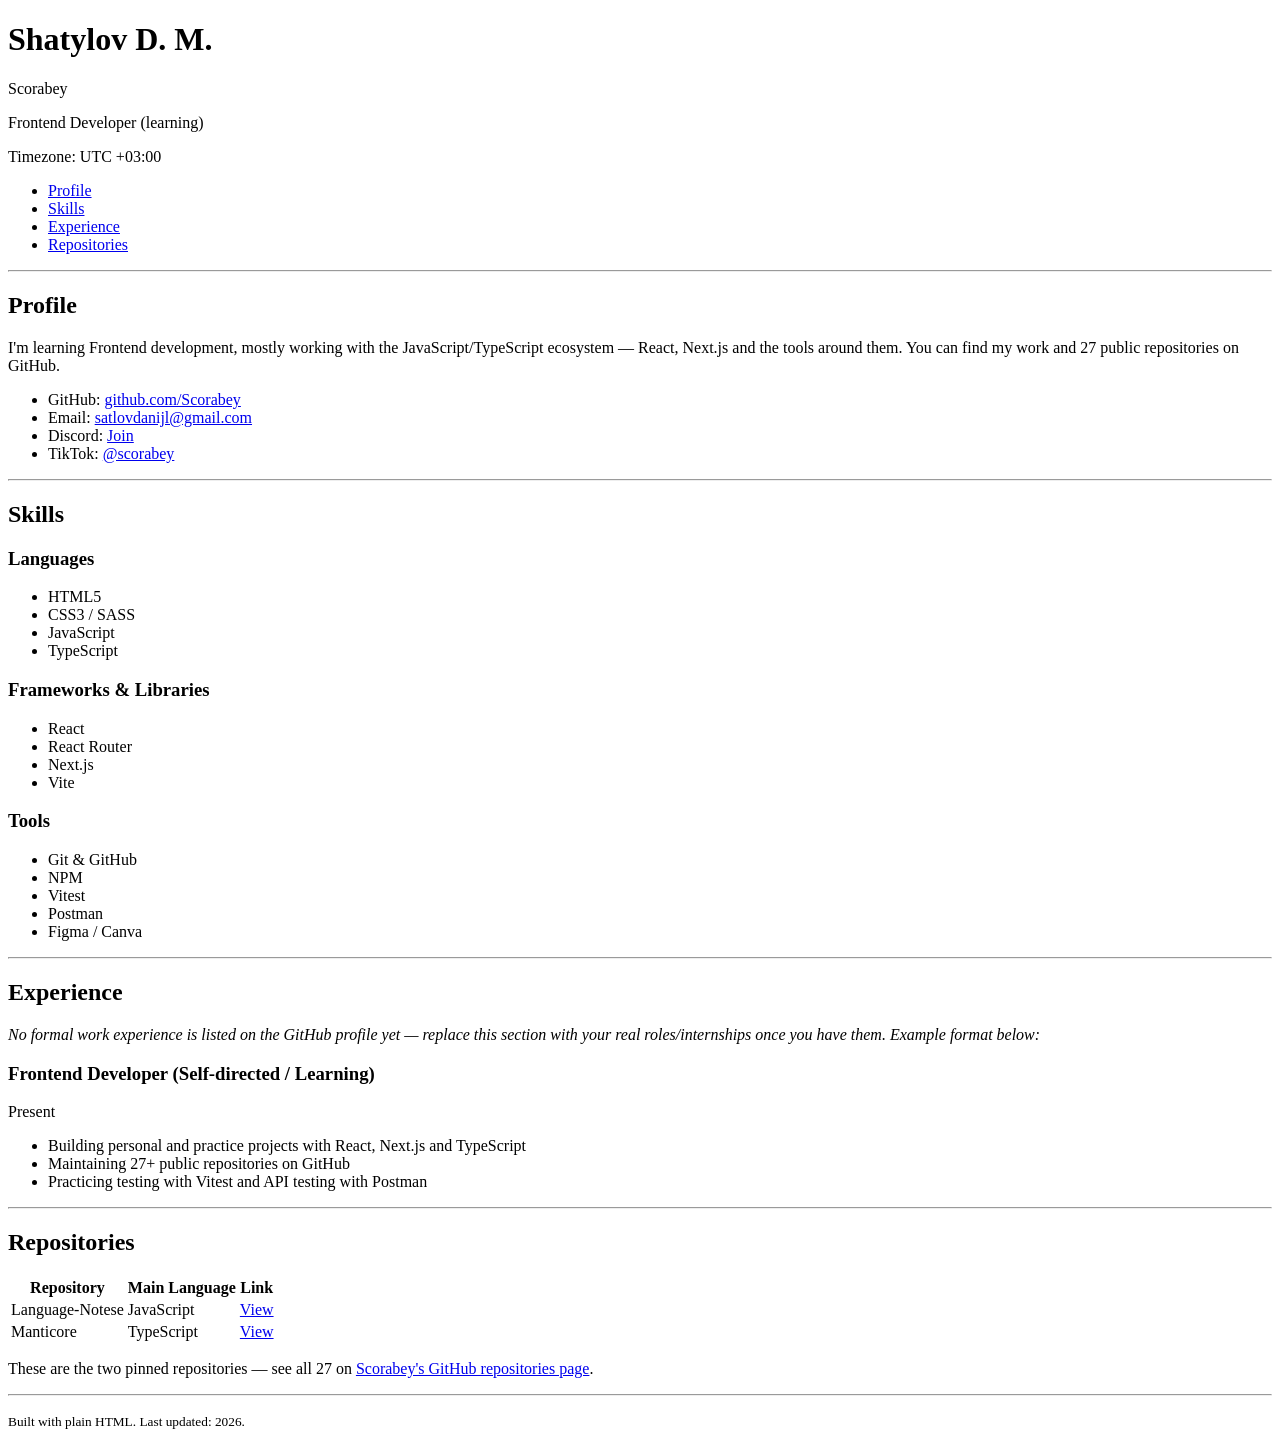
==== index.html @ ebbe79e1 "Third Update" ====
<!doctype html>
<html lang="en">
  <head>
    <meta charset="UTF-8" />
    <title>Shatylov D. M. — Resume</title>
  </head>
  <body>
    <h1>Shatylov D. M.</h1>
    <p>Scorabey</p>
    <p>Frontend Developer (learning)</p>
    <p>Timezone: UTC +03:00</p>

    <nav>
      <ul>
        <li><a href="#profile">Profile</a></li>
        <li><a href="#skills">Skills</a></li>
        <li><a href="#experience">Experience</a></li>
        <li><a href="#repositories">Repositories</a></li>
      </ul>
    </nav>

    <hr />

    <h2 id="profile">Profile</h2>
    <p>
      I'm learning Frontend development, mostly working with the
      JavaScript/TypeScript ecosystem — React, Next.js and the tools around
      them. You can find my work and 27 public repositories on GitHub.
    </p>

    <ul>
      <li>
        GitHub: <a href="https://github.com/Scorabey">github.com/Scorabey</a>
      </li>
      <li>
        Email:
        <a href="mailto:satlovdanijl@gmail.com">satlovdanijl@gmail.com</a>
      </li>
      <li>Discord: <a href="https://discord.gg/618446846536187925">Join</a></li>
      <li>TikTok: <a href="https://www.tiktok.com/@scorabey">@scorabey</a></li>
    </ul>

    <hr />

    <h2 id="skills">Skills</h2>

    <h3>Languages</h3>
    <ul>
      <li>HTML5</li>
      <li>CSS3 / SASS</li>
      <li>JavaScript</li>
      <li>TypeScript</li>
    </ul>

    <h3>Frameworks &amp; Libraries</h3>
    <ul>
      <li>React</li>
      <li>React Router</li>
      <li>Next.js</li>
      <li>Vite</li>
    </ul>

    <h3>Tools</h3>
    <ul>
      <li>Git &amp; GitHub</li>
      <li>NPM</li>
      <li>Vitest</li>
      <li>Postman</li>
      <li>Figma / Canva</li>
    </ul>

    <hr />

    <h2 id="experience">Experience</h2>

    <p>
      <i
        >No formal work experience is listed on the GitHub profile yet — replace
        this section with your real roles/internships once you have them.
        Example format below:</i
      >
    </p>

    <h3>Frontend Developer (Self-directed / Learning)</h3>
    <p>Present</p>
    <ul>
      <li>
        Building personal and practice projects with React, Next.js and
        TypeScript
      </li>
      <li>Maintaining 27+ public repositories on GitHub</li>
      <li>Practicing testing with Vitest and API testing with Postman</li>
    </ul>

    <hr />

    <h2 id="repositories">Repositories</h2>

    <table>
      <tr>
        <th>Repository</th>
        <th>Main Language</th>
        <th>Link</th>
      </tr>
      <tr>
        <td>Language-Notese</td>
        <td>JavaScript</td>
        <td><a href="https://github.com/Scorabey/Language-Notese">View</a></td>
      </tr>
      <tr>
        <td>Manticore</td>
        <td>TypeScript</td>
        <td><a href="https://github.com/Scorabey/Manticore">View</a></td>
      </tr>
    </table>

    <p>
      These are the two pinned repositories — see all 27 on
      <a href="https://github.com/Scorabey?tab=repositories"
        >Scorabey's GitHub repositories page</a
      >.
    </p>

    <hr />

    <p><small>Built with plain HTML. Last updated: 2026.</small></p>
  </body>
</html>
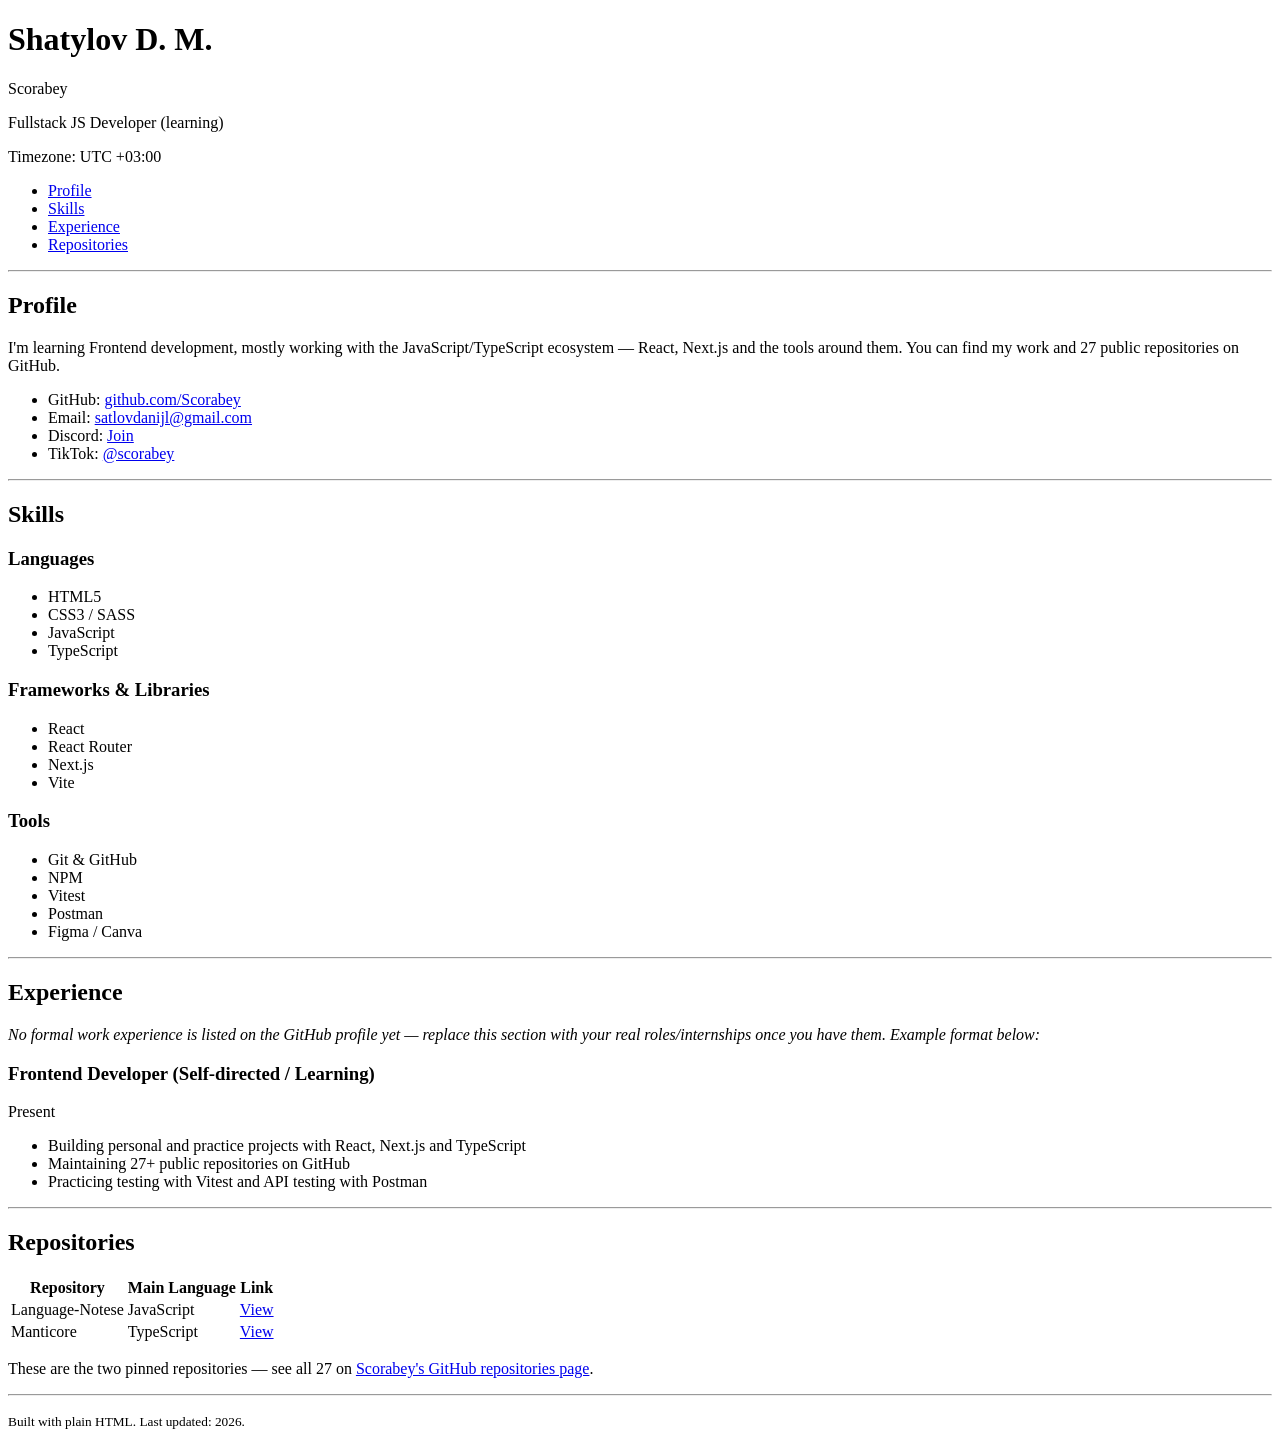
==== commit 01d21b14: "Update role from Frontend to Fullstack JS Developer" ====
--- a/index.html
+++ b/index.html
@@ -7,7 +7,7 @@
   <body>
     <h1>Shatylov D. M.</h1>
     <p>Scorabey</p>
-    <p>Frontend Developer (learning)</p>
+    <p>Fullstack JS Developer (learning)</p>
     <p>Timezone: UTC +03:00</p>
 
     <nav>
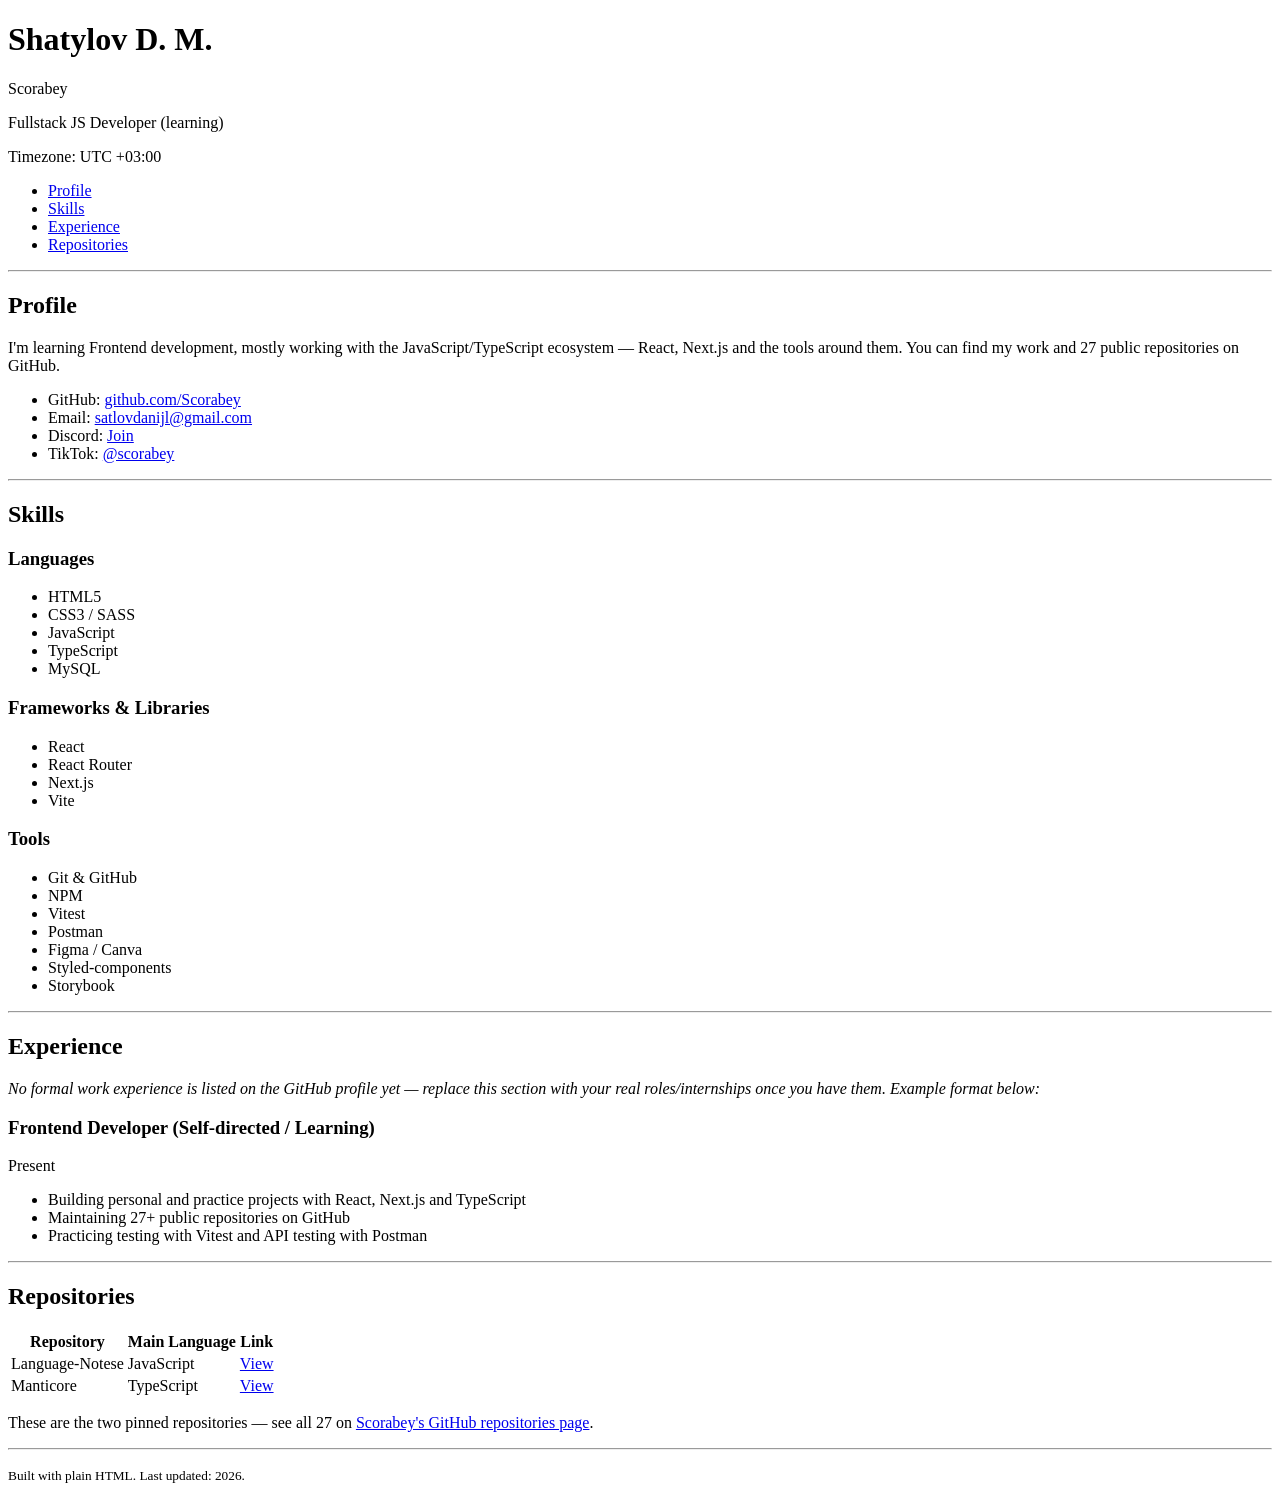
==== commit 4adc5fe8: "Add MySQL, Styled-components, and Storybook to skills" ====
--- a/index.html
+++ b/index.html
@@ -50,6 +50,7 @@
       <li>CSS3 / SASS</li>
       <li>JavaScript</li>
       <li>TypeScript</li>
+      <li>MySQL</li>
     </ul>
 
     <h3>Frameworks &amp; Libraries</h3>
@@ -67,6 +68,8 @@
       <li>Vitest</li>
       <li>Postman</li>
       <li>Figma / Canva</li>
+      <li>Styled-components</li>
+      <li>Storybook</li>
     </ul>
 
     <hr />
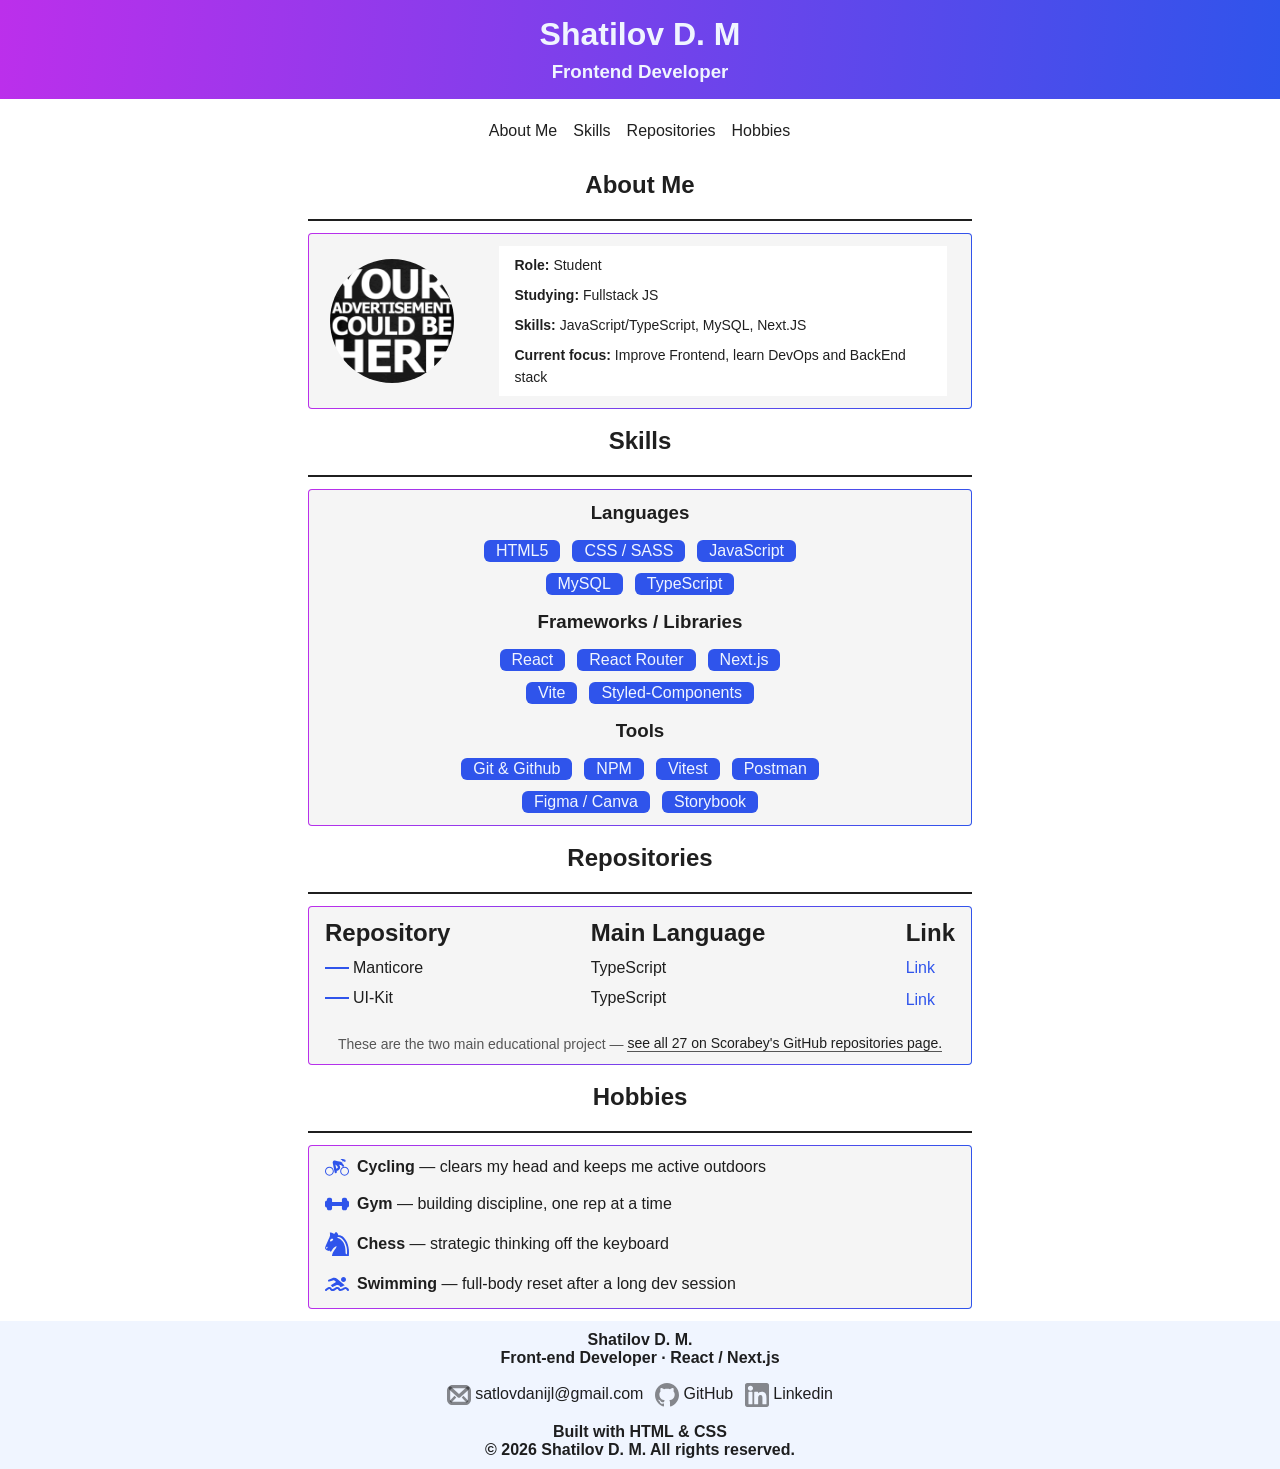
==== commit 92349463: "Update resume, add styles" ====
--- a/index.html
+++ b/index.html
@@ -1,131 +1,351 @@
 <!doctype html>
 <html lang="en">
-  <head>
-    <meta charset="UTF-8" />
-    <title>Shatylov D. M. — Resume</title>
-  </head>
-  <body>
-    <h1>Shatylov D. M.</h1>
-    <p>Scorabey</p>
-    <p>Fullstack JS Developer (learning)</p>
-    <p>Timezone: UTC +03:00</p>
-
-    <nav>
-      <ul>
-        <li><a href="#profile">Profile</a></li>
-        <li><a href="#skills">Skills</a></li>
-        <li><a href="#experience">Experience</a></li>
-        <li><a href="#repositories">Repositories</a></li>
-      </ul>
-    </nav>
-
-    <hr />
-
-    <h2 id="profile">Profile</h2>
-    <p>
-      I'm learning Frontend development, mostly working with the
-      JavaScript/TypeScript ecosystem — React, Next.js and the tools around
-      them. You can find my work and 27 public repositories on GitHub.
-    </p>
-
-    <ul>
-      <li>
-        GitHub: <a href="https://github.com/Scorabey">github.com/Scorabey</a>
-      </li>
-      <li>
-        Email:
-        <a href="mailto:satlovdanijl@gmail.com">satlovdanijl@gmail.com</a>
-      </li>
-      <li>Discord: <a href="https://discord.gg/618446846536187925">Join</a></li>
-      <li>TikTok: <a href="https://www.tiktok.com/@scorabey">@scorabey</a></li>
-    </ul>
-
-    <hr />
-
-    <h2 id="skills">Skills</h2>
-
-    <h3>Languages</h3>
-    <ul>
-      <li>HTML5</li>
-      <li>CSS3 / SASS</li>
-      <li>JavaScript</li>
-      <li>TypeScript</li>
-      <li>MySQL</li>
-    </ul>
-
-    <h3>Frameworks &amp; Libraries</h3>
-    <ul>
-      <li>React</li>
-      <li>React Router</li>
-      <li>Next.js</li>
-      <li>Vite</li>
-    </ul>
-
-    <h3>Tools</h3>
-    <ul>
-      <li>Git &amp; GitHub</li>
-      <li>NPM</li>
-      <li>Vitest</li>
-      <li>Postman</li>
-      <li>Figma / Canva</li>
-      <li>Styled-components</li>
-      <li>Storybook</li>
-    </ul>
-
-    <hr />
-
-    <h2 id="experience">Experience</h2>
-
-    <p>
-      <i
-        >No formal work experience is listed on the GitHub profile yet — replace
-        this section with your real roles/internships once you have them.
-        Example format below:</i
-      >
-    </p>
-
-    <h3>Frontend Developer (Self-directed / Learning)</h3>
-    <p>Present</p>
-    <ul>
-      <li>
-        Building personal and practice projects with React, Next.js and
-        TypeScript
-      </li>
-      <li>Maintaining 27+ public repositories on GitHub</li>
-      <li>Practicing testing with Vitest and API testing with Postman</li>
-    </ul>
-
-    <hr />
-
-    <h2 id="repositories">Repositories</h2>
-
-    <table>
-      <tr>
-        <th>Repository</th>
-        <th>Main Language</th>
-        <th>Link</th>
-      </tr>
-      <tr>
-        <td>Language-Notese</td>
-        <td>JavaScript</td>
-        <td><a href="https://github.com/Scorabey/Language-Notese">View</a></td>
-      </tr>
-      <tr>
-        <td>Manticore</td>
-        <td>TypeScript</td>
-        <td><a href="https://github.com/Scorabey/Manticore">View</a></td>
-      </tr>
-    </table>
-
-    <p>
-      These are the two pinned repositories — see all 27 on
-      <a href="https://github.com/Scorabey?tab=repositories"
-        >Scorabey's GitHub repositories page</a
-      >.
-    </p>
-
-    <hr />
-
-    <p><small>Built with plain HTML. Last updated: 2026.</small></p>
-  </body>
+    <head>
+        <meta charset="UTF-8" />
+        <title>Shatylov D. M. — Resume</title>
+        <link rel="stylesheet" href="./style.css" />
+    </head>
+    <body>
+        <header class="header">
+            <h1 class="header__title">Shatilov D. M</h1>
+            <h3 class="header__h3">Frontend Developer</h3>
+        </header>
+        <nav class="nav">
+            <a class="nav__anchor" href="#AboutMe">About Me</a>
+            <a class="nav__anchor" href="#Skills">Skills</a>
+            <a class="nav__anchor" href="#Repositories">Repositories</a>
+            <a class="nav__anchor" href="#Hobbies">Hobbies</a>
+        </nav>
+
+        <a href="#AboutMe"><h2 id="AboutMe">About Me</h2></a>
+        <hr />
+
+        <main class="container about-main">
+            <div class="avatar">
+                <img
+                    src="./public//your-ad-here-big.png"
+                    class="avatar__img"
+                    alt="img"
+                />
+            </div>
+            <article class="content">
+                <div class="frame">
+                    <p><strong>Role:</strong> Student</p>
+                    <p><strong>Studying:</strong> Fullstack JS</p>
+                    <p>
+                        <strong>Skills:</strong> JavaScript/TypeScript, MySQL,
+                        Next.JS
+                    </p>
+                    <p>
+                        <strong>Current focus:</strong> Improve Frontend, learn
+                        DevOps and BackEnd stack
+                    </p>
+                </div>
+            </article>
+        </main>
+
+        <a href="#Skills"><h2 id="Skills">Skills</h2></a>
+        <hr />
+
+        <main class="container skills-main">
+            <article>
+                <h3>Languages</h3>
+                <div class="lang-list">
+                    <div class="first-list">
+                        <span class="item">HTML5</span>
+                        <span class="item">CSS / SASS</span>
+                        <span class="item">JavaScript</span>
+                    </div>
+                    <div class="seccond-list">
+                        <span class="item">MySQL</span>
+                        <span class="item">TypeScript</span>
+                    </div>
+                </div>
+            </article>
+            <article>
+                <h3>Frameworks / Libraries</h3>
+                <div class="lang-list">
+                    <div class="first-list">
+                        <span class="item">React</span>
+                        <span class="item">React Router</span>
+                        <span class="item">Next.js</span>
+                    </div>
+                    <div class="seccond-list">
+                        <span class="item">Vite</span>
+                        <span class="item">Styled-Components</span>
+                    </div>
+                </div>
+            </article>
+            <article>
+                <h3>Tools</h3>
+                <div class="lang-list">
+                    <div class="first-list">
+                        <span class="item">Git & Github</span>
+                        <span class="item">NPM</span>
+                        <span class="item">Vitest</span>
+                        <span class="item">Postman</span>
+                    </div>
+                    <div class="seccond-list">
+                        <span class="item">Figma / Canva</span>
+                        <span class="item">Storybook</span>
+                    </div>
+                </div>
+            </article>
+        </main>
+
+        <a href="#Repositories"><h2 id="Repositories">Repositories</h2></a>
+        <hr />
+
+        <main class="container repositories-main">
+            <article class="repo-content">
+                <div class="repository">
+                    <h4>Repository</h4>
+                    <span class="list-item"
+                        ><hr />
+                        Manticore</span
+                    >
+                    <span class="list-item"
+                        ><hr />
+                        UI-Kit</span
+                    >
+                </div>
+                <div class="main-language">
+                    <h4>Main Language</h4>
+                    <span>TypeScript</span>
+                    <span>TypeScript</span>
+                </div>
+                <div class="link">
+                    <h4>Link</h4>
+                    <a
+                        href="https://github.com/Scorabey/Manticore"
+                        target="_blank"
+                        >Link</a
+                    >
+                    <a href="https://github.com/Scorabey/UI-Kit" target="_blank"
+                        >Link</a
+                    >
+                </div>
+            </article>
+            <span class="description"
+                >These are the two main educational project —&nbsp;
+                <a
+                    href="https://github.com/Scorabey?tab=repositories"
+                    target="_blank"
+                >
+                    see all 27 on Scorabey's GitHub repositories page.</a
+                ></span
+            >
+        </main>
+
+        <a href="#Hobbies"><h2 id="Hobbies">Hobbies</h2></a>
+        <hr />
+
+        <main class="container hobbies-main">
+            <div class="hobbies__section">
+                <svg
+                    width="24"
+                    height="17"
+                    viewBox="0 0 24 17"
+                    fill="none"
+                    xmlns="http://www.w3.org/2000/svg"
+                >
+                    <path
+                        d="M4.41446 7.8175C1.98049 7.8175 0 9.79717 0 12.2307C0 14.6647 1.98007 16.6456 4.41446 16.6456C6.8476 16.6456 8.82809 14.6647 8.82809 12.2307C8.82809 9.79717 6.8476 7.8175 4.41446 7.8175ZM4.41446 15.6661C2.52013 15.6661 0.979112 14.1255 0.979112 12.2311C0.979112 10.336 2.52013 8.79621 4.41446 8.79621C6.30878 8.79621 7.84898 10.336 7.84898 12.2311C7.84898 14.1255 6.30878 15.6661 4.41446 15.6661Z"
+                        fill="#2F54EB"
+                    />
+                    <path
+                        d="M19.5859 7.8175C17.1528 7.8175 15.1727 9.79717 15.1727 12.2307C15.1727 14.6647 17.1528 16.6456 19.5859 16.6456C22.0199 16.6456 24 14.6647 24 12.2307C24 9.79717 22.0203 7.8175 19.5859 7.8175ZM19.5859 15.6661C17.692 15.6661 16.151 14.1255 16.151 12.2311C16.151 10.336 17.692 8.79621 19.5859 8.79621C21.4807 8.79621 23.0209 10.336 23.0209 12.2311C23.0209 14.1255 21.4807 15.6661 19.5859 15.6661Z"
+                        fill="#2F54EB"
+                    />
+                    <path
+                        d="M15.0594 6.01798C15.451 6.10373 15.7994 6.05838 16.0925 5.92605C16.5468 6.47641 17.0019 7.02554 17.4661 7.56766C17.8132 7.97374 18.4951 7.92262 18.8501 7.56766C19.2491 7.16818 19.1964 6.58814 18.8501 6.18289C18.2519 5.48328 17.6661 4.77296 17.0823 4.06099C17.004 3.51475 16.6441 3.02911 15.9263 2.87121C13.9059 2.42639 11.8837 1.98156 9.86284 1.53673C8.80128 1.30339 8.05756 2.03392 7.86999 2.85555C7.71374 3.09631 7.64695 3.39602 7.70756 3.69985L9.61301 13.2313C9.72144 13.773 10.198 14.1498 10.7315 14.1498C10.8053 14.1498 10.8811 14.1419 10.9566 14.1267C11.5754 14.0026 11.9761 13.4011 11.8524 12.7827L11.6314 11.6779C11.7605 11.7269 11.8977 11.7554 12.0379 11.7554C12.1744 11.7554 12.3129 11.7306 12.4477 11.6783C14.7873 10.7779 15.1344 9.2604 15.1319 8.43588C15.1294 7.53757 14.7221 6.63019 14.0774 5.79949C14.4055 5.87369 14.7324 5.94584 15.0594 6.01798ZM11.6285 9.54856C11.4847 9.60339 11.3593 9.68626 11.2538 9.7852L10.4161 5.59542C11.7609 6.42612 12.8464 7.63321 12.848 8.4433C12.8492 8.86463 12.439 9.23607 11.6285 9.54856Z"
+                        fill="#2F54EB"
+                    />
+                    <path
+                        d="M16.1885 0.819454C17.7469 1.64686 17.2872 1.9812 17.8507 2.20299L17.6355 3.40308L18.0379 3.47564L18.2473 2.30936C18.2696 2.31307 18.2861 2.3176 18.3079 2.32131C18.4584 2.20959 18.5978 2.12384 18.7334 2.0484C18.754 2.41366 19.2751 2.56166 19.2751 2.56166L19.816 3.02627C20.1058 3.09553 20.3964 2.91661 20.4661 2.6268C20.5341 2.33657 20.3548 2.04592 20.065 1.97666L19.3188 1.79939C20.2802 1.53307 20.7324 2.11106 20.8149 1.65016C20.9225 1.04991 19.9747 0.377513 18.6963 0.147885C17.4195 -0.0809182 14.3288 -0.165431 16.1885 0.819454Z"
+                        fill="#2F54EB"
+                    />
+                </svg>
+                <span
+                    ><strong>Cycling</strong> — clears my head and keeps me
+                    active outdoors</span
+                >
+            </div>
+            <div class="hobbies__section">
+                <svg
+                    width="24"
+                    height="24"
+                    viewBox="0 0 24 24"
+                    fill="none"
+                    xmlns="http://www.w3.org/2000/svg"
+                >
+                    <g clip-path="url(#clip0_15_214)">
+                        <path
+                            d="M22.0869 8.43617V7.54627C22.0869 6.52516 21.2591 5.68945 20.2385 5.68945H18.7717C17.7511 5.68945 16.9234 6.52516 16.9234 7.54627V10.0396H7.07611V7.54627C7.07611 6.52516 6.24837 5.68945 5.22779 5.68945H3.76092C2.74034 5.68945 1.9126 6.52516 1.9126 7.54627V8.43617C0.861203 8.43617 0 9.29524 0 10.3557V13.6347C0 14.6952 0.908487 15.5542 1.9126 15.5542V16.4436C1.9126 17.4647 2.74034 18.31 3.76092 18.31H5.22779C6.24837 18.31 7.07611 17.4647 7.07611 16.4436V13.9593H16.9239V16.4436C16.9239 17.4647 17.7516 18.31 18.7722 18.31H20.2396C21.2597 18.31 22.0879 17.4647 22.0879 16.4436V15.5542C23.1393 15.5542 24.0005 14.6941 24.0005 13.6347V10.3557C23.9989 9.29524 23.0905 8.43617 22.0869 8.43617Z"
+                            fill="#2F54EB"
+                        />
+                    </g>
+                    <defs>
+                        <clipPath id="clip0_15_214">
+                            <rect width="24" height="24" fill="white" />
+                        </clipPath>
+                    </defs>
+                </svg>
+                <span
+                    ><strong>Gym</strong> — building discipline, one rep at a
+                    time</span
+                >
+            </div>
+            <div class="hobbies__section">
+                <svg
+                    width="24"
+                    height="24"
+                    viewBox="0 0 24 24"
+                    fill="none"
+                    xmlns="http://www.w3.org/2000/svg"
+                >
+                    <g clip-path="url(#clip0_15_217)">
+                        <path
+                            d="M10.875 0.0440197C10.7137 0.111006 10.6012 0.199043 10.3875 0.41914C10.1025 0.713877 9.7875 1.13876 9.45 1.68421C9.375 1.80478 9.31125 1.90813 9.3075 1.91005C9.30562 1.91388 9.24187 1.8756 9.165 1.82392C8.985 1.69952 8.75812 1.56938 8.38875 1.38182C7.3575 0.853588 6.3975 0.577991 5.48438 0.541628C5.23875 0.532057 4.8675 0.555025 4.84312 0.581818C4.8375 0.585646 4.85625 0.778948 4.8825 1.00861C5.01562 2.16842 5.0325 2.44019 5.01937 3.15598C5.00625 3.82201 5.01 3.80096 4.83 4.35215C4.45687 5.49474 3.9675 6.63541 2.6025 9.54067C1.08938 12.7598 0.238125 14.9072 0.028125 16.0287L0 16.1742L0.080625 16.3502C0.19125 16.5895 0.4125 16.9876 0.549375 17.1962C0.61875 17.2995 0.7575 17.4641 0.9 17.6077C1.185 17.9005 1.47187 18.1033 1.88437 18.3081C2.25375 18.49 2.60063 18.6086 3.24563 18.7751C3.77437 18.911 3.77812 18.9129 3.90937 18.8919C4.12125 18.8574 4.32375 18.7445 4.5075 18.5589L4.66313 18.4019L4.68563 18.6163C4.74563 19.2153 4.99312 19.5407 5.44312 19.6191C5.61937 19.6478 5.8575 19.6325 5.96625 19.5828C6.01312 19.5617 6.08812 19.512 6.13312 19.4718C6.24187 19.3703 6.81938 18.4766 7.40625 17.4986C7.8075 16.8287 8.05688 16.5014 8.54062 16.0077C9.16125 15.3742 9.79875 14.9091 10.65 14.4689C10.9237 14.3292 11.49 14.067 11.5219 14.067C11.5519 14.067 11.4506 14.6144 11.3569 14.9589C11.19 15.5636 10.8656 16.1818 10.2319 17.1005C10.0237 17.401 9.53438 18.0574 9.39 18.2278C9.2325 18.4134 9.13688 18.5378 8.98687 18.756C8.925 18.8459 8.79375 19.0335 8.6925 19.1732C7.91625 20.2565 7.37625 21.466 7.14562 22.6507C7.06125 23.0794 6.99563 23.6172 6.99375 23.8794V24H15.4181H23.8425L23.8744 23.6211C24.03 21.8067 24.0375 19.6938 23.8969 17.9139C23.5819 13.9694 22.59 10.7579 20.88 8.15311C20.6456 7.79522 20.085 7.02775 19.8094 6.68708C18.9844 5.67081 18.1838 4.90335 17.3719 4.35598C16.9163 4.04785 16.6069 3.87368 16.1719 3.68421C15.3038 3.30718 14.2013 3.1311 13.5206 3.26316C13.4419 3.27847 13.3687 3.29187 13.3575 3.29187C13.3462 3.29187 13.2712 3.08708 13.1906 2.83636C12.9356 2.04019 12.7781 1.63062 12.6244 1.38182C12.4444 1.08517 12.1687 0.786604 11.8219 0.511005C11.5331 0.283255 11.0887 0 11.0194 0C10.9969 0 10.9312 0.0210533 10.875 0.0440197ZM13.2544 5.05072C13.3744 5.07177 13.5562 5.09282 13.6594 5.10048C14.4694 5.15215 15.2681 5.48325 16.1344 6.12249C16.8956 6.68517 17.7731 7.56746 18.6056 8.60861C19.6313 9.889 20.4375 11.3435 20.9756 12.8804C21.0206 13.0124 21.0694 13.1502 21.0825 13.1866C21.1237 13.2976 21.3112 13.9254 21.3825 14.1914C21.69 15.3455 21.9019 16.6699 21.9937 18.0383C22.0275 18.5589 22.0537 19.7914 22.0444 20.5569C22.0369 21.2421 22.0331 21.3282 21.9956 21.4928C21.9225 21.8239 21.7894 22.0421 21.5962 22.1474C21.5287 22.1837 21.4875 22.1914 21.3375 22.1914C21.1875 22.1914 21.1462 22.1837 21.0787 22.1474C20.8612 22.0287 20.7113 21.7474 20.6362 21.3206C20.5856 21.0316 20.5688 20.7713 20.5688 20.2603C20.5669 16.2507 19.8544 13.0622 18.4163 10.622C17.9531 9.83732 17.46 9.19617 16.7531 8.46124C15.8044 7.47751 15.0506 6.8823 14.2125 6.45168C13.68 6.1799 13.1906 6.01914 12.7275 5.96172C12.63 5.95024 12.6131 5.94067 12.5419 5.86029C12.4631 5.76842 12.375 5.60574 12.375 5.54641C12.375 5.52919 12.3844 5.46986 12.3956 5.41627C12.4331 5.23445 12.57 5.12727 12.7969 5.09856C12.8606 5.09091 12.93 5.06986 12.9544 5.05072C13.0087 5.0067 12.99 5.0067 13.2544 5.05072ZM7.72312 6.76938C8.10563 6.84785 8.26875 7.04689 8.2125 7.37033C8.18437 7.53301 8.07 7.77033 7.92937 7.96172C7.7925 8.14737 7.35 8.59904 7.11562 8.79426C6.67125 9.16172 6.22687 9.39139 5.81625 9.46412C5.48062 9.52345 5.30625 9.49474 5.17312 9.35885C5.04562 9.22871 5.0025 9.08134 5.00062 8.77512C5.00062 8.52823 5.01375 8.4555 5.10187 8.22584C5.24437 7.85837 5.67562 7.34737 6.06562 7.08708C6.33375 6.90526 6.67312 6.77895 6.99563 6.73876C7.17188 6.71579 7.54312 6.7311 7.72312 6.76938ZM2.4375 14.8766C2.4375 14.8804 2.45438 14.9761 2.475 15.0909C2.52 15.3435 2.52187 15.4507 2.4825 15.6153C2.4 15.9617 2.18625 16.2526 1.91062 16.3885C1.72875 16.4804 1.58812 16.5167 1.36875 16.5301L1.19062 16.5397L1.14375 16.4191C1.05187 16.1742 1.07438 15.9062 1.21125 15.6057C1.42125 15.1502 1.82062 14.8938 2.35875 14.8746C2.40188 14.8727 2.4375 14.8727 2.4375 14.8766Z"
+                            fill="#2F54EB"
+                        />
+                    </g>
+                    <defs>
+                        <clipPath id="clip0_15_217">
+                            <rect width="24" height="24" fill="white" />
+                        </clipPath>
+                    </defs>
+                </svg>
+                <span
+                    ><strong>Chess</strong> — strategic thinking off the
+                    keyboard</span
+                >
+            </div>
+            <div class="hobbies__section">
+                <svg
+                    width="24"
+                    height="24"
+                    viewBox="0 0 24 24"
+                    fill="none"
+                    xmlns="http://www.w3.org/2000/svg"
+                >
+                    <path
+                        d="M21 7.5C21 8.88071 19.8807 10 18.5 10C17.1193 10 16 8.88071 16 7.5C16 6.11929 17.1193 5 18.5 5C19.8807 5 21 6.11929 21 7.5Z"
+                        fill="#2F54EB"
+                    />
+                    <path
+                        d="M19.754 13.1283L12.354 6.96169C10.9095 5.75794 8.9118 5.46638 7.18351 6.20708L3.59222 7.7462C3.23294 7.90017 3 8.25344 3 8.64432C3 9.31126 3.6534 9.78221 4.28612 9.5713L7.82736 8.39089C8.54603 8.15133 9.33837 8.33838 9.87403 8.87404L11 10L5.72973 13.2939C5.87157 13.3782 6.00088 13.4783 6.11842 13.5911C6.42799 13.8883 6.65137 14.2865 6.76607 14.47C6.98521 14.8206 7.17253 15 7.60557 15C8.36469 15 9.01052 14.5286 9.61533 14.1249C10.3276 13.6493 11.2998 13 12.6056 13C13.2851 13 13.8472 13.1758 14.2876 13.5533C14.6634 13.8753 14.8675 14.2863 14.9818 14.5162C15.1485 14.8511 15.2073 15 15.6056 15C16.2877 15 16.9383 14.6595 17.769 14.1484C18.1839 13.893 18.5948 13.629 19.0329 13.4144C19.2526 13.3069 19.4942 13.2044 19.754 13.1283Z"
+                        fill="#2F54EB"
+                    />
+                    <path
+                        d="M23.4472 18.8944C22.9536 19.1413 22.3534 18.9415 22.1061 18.4482C21.9575 18.1653 21.77 17.8986 21.5599 17.6585C21.1747 17.2183 20.8036 17 20.5 17C20.3434 17 20.128 17.0534 19.8071 17.2106C19.427 17.3967 19.0713 17.6296 18.7116 17.8517C17.9173 18.3405 16.8178 19 15.5 19C14.8205 19 14.2584 18.8242 13.818 18.4468C13.4996 18.1739 13.29 17.8176 13.1056 17.4472C12.9501 17.1363 12.8571 17 12.5 17C11.7409 17 11.0951 17.4714 10.4902 17.8751C9.77797 18.3508 8.8058 19 7.5 19C6.81825 19 6.26147 18.8244 5.81027 18.4962C5.38546 18.1873 5.12877 17.7928 4.9645 17.53C4.63557 17.0022 4.31057 16.9517 3.74611 17.2173C3.42379 17.369 3.08894 17.5809 2.77567 17.8087C2.4002 18.0818 2.03744 18.3806 1.70687 18.7073C1.31631 19.0974 0.68327 19.0975 0.292893 18.7071C-0.097631 18.3166 -0.097631 17.6834 0.292893 17.2929C0.696649 16.892 1.13966 16.5256 1.59933 16.1913C1.97356 15.9191 2.41996 15.631 2.89452 15.4077C3.35859 15.1893 3.91795 15 4.5 15C5.14106 15 5.63708 15.2304 6.01284 15.5911C6.28231 15.8498 6.48609 16.1843 6.61007 16.3878C6.71551 16.5609 6.81996 16.7576 6.98661 16.8788C7.05103 16.9256 7.18175 17 7.5 17C8.15438 17 8.66304 16.6895 9.4453 16.168C10.3754 15.5472 11.3467 15 12.5 15C13.1795 15 13.7416 15.1758 14.182 15.5532C14.5578 15.8753 14.762 16.2863 14.8762 16.5162C15.038 16.8411 15.1219 17 15.5 17C16.1822 17 16.8327 16.6595 17.6634 16.1483C18.0783 15.893 18.4892 15.629 18.9273 15.4144C19.372 15.1967 19.9066 15 20.5 15C21.6964 15 22.5753 15.7817 23.0651 16.3415C23.3854 16.7076 23.6681 17.1144 23.8916 17.5471C24.134 18.0276 23.9295 18.6533 23.4472 18.8944Z"
+                        fill="#2F54EB"
+                    />
+                </svg>
+                <span
+                    ><strong>Swimming</strong> — full-body reset after a long
+                    dev session</span
+                >
+            </div>
+        </main>
+
+        <footer class="footer">
+            <span class="footer__content"
+                >Shatilov D. M. <br />
+                Front-end Developer · React / Next.js</span
+            >
+            <ul class="link-list">
+                <li class="link-item">
+                    <svg
+                        width="24"
+                        height="24"
+                        viewBox="0 0 24 24"
+                        fill="none"
+                        xmlns="http://www.w3.org/2000/svg"
+                    >
+                        <g clip-path="url(#clip0_16_277)">
+                            <path
+                                d="M5.60042 2C2.52492 2 0 4.52555 0 7.5995V16.4005C0 19.4745 2.52492 22 5.60042 22H18.3995C21.475 22 24 19.4745 24 16.4005V7.5995C24 4.52555 21.475 2 18.3995 2H5.60042ZM5.60042 5.19901H18.3995C19.756 5.19901 20.799 6.24144 20.799 7.5995V16.4005C20.799 17.7586 19.756 18.801 18.3995 18.801H5.60042C4.24393 18.801 3.20094 17.7586 3.20094 16.4005V7.5995C3.20094 6.24144 4.24393 5.19901 5.60042 5.19901Z"
+                                fill="black"
+                                fill-opacity="0.45"
+                            />
+                            <path
+                                d="M3.12434 3.60225C2.91439 3.61217 2.70846 3.66333 2.51829 3.7528C2.32812 3.84226 2.15745 3.96829 2.01602 4.12368C1.7304 4.43749 1.58121 4.85184 1.60128 5.27558C1.62134 5.69932 1.80902 6.09774 2.12302 6.3832L10.923 14.3833C11.2176 14.6511 11.6016 14.7995 12 14.7995C12.3983 14.7995 12.7823 14.6511 13.0769 14.3833L21.8769 6.3832C22.1909 6.09774 22.3786 5.69932 22.3986 5.27558C22.4187 4.85184 22.2695 4.43749 21.9839 4.12368C21.6982 3.80988 21.2996 3.62233 20.8756 3.60229C20.4516 3.58225 20.037 3.73136 19.723 4.01682L12 11.0377L4.27691 4.01682C3.96293 3.73135 3.54834 3.58223 3.12434 3.60225Z"
+                                fill="black"
+                                fill-opacity="0.45"
+                            />
+                            <path
+                                d="M16.4698 12.7733L14.7301 14.4268L19.7094 19.6593L21.449 18.0059L16.4698 12.7733Z"
+                                fill="black"
+                                fill-opacity="0.45"
+                            />
+                            <path
+                                d="M7.52358 12.7803L2.54431 18.0966L4.29699 19.7362L9.27625 14.4199L7.52358 12.7803Z"
+                                fill="black"
+                                fill-opacity="0.45"
+                            />
+                        </g>
+                        <defs>
+                            <clipPath id="clip0_16_277">
+                                <rect width="24" height="24" fill="white" />
+                            </clipPath>
+                        </defs>
+                    </svg>
+                    <a class="link">satlovdanijl@gmail.com</a>
+                </li>
+                <li class="link-item">
+                    <svg
+                        width="24"
+                        height="24"
+                        viewBox="0 0 24 24"
+                        fill="none"
+                        xmlns="http://www.w3.org/2000/svg"
+                    >
+                        <g clip-path="url(#clip0_16_289)">
+                            <path
+                                fill-rule="evenodd"
+                                clip-rule="evenodd"
+                                d="M12 0C5.37 0 0 5.37 0 12C0 17.31 3.435 21.795 8.205 23.385C8.805 23.49 9.03 23.13 9.03 22.815C9.03 22.53 9.015 21.585 9.015 20.58C6 21.135 5.22 19.845 4.98 19.17C4.845 18.825 4.26 17.76 3.75 17.475C3.33 17.25 2.73 16.695 3.735 16.68C4.68 16.665 5.355 17.55 5.58 17.91C6.66 19.725 8.385 19.215 9.075 18.9C9.18 18.12 9.495 17.595 9.84 17.295C7.17 16.995 4.38 15.96 4.38 11.37C4.38 10.065 4.845 8.985 5.61 8.145C5.49 7.845 5.07 6.615 5.73 4.965C5.73 4.965 6.735 4.65 9.03 6.195C9.99 5.925 11.01 5.79 12.03 5.79C13.05 5.79 14.07 5.925 15.03 6.195C17.325 4.635 18.33 4.965 18.33 4.965C18.99 6.615 18.57 7.845 18.45 8.145C19.215 8.985 19.68 10.05 19.68 11.37C19.68 15.975 16.875 16.995 14.205 17.295C14.64 17.67 15.015 18.39 15.015 19.515C15.015 21.12 15 22.41 15 22.815C15 23.13 15.225 23.505 15.825 23.385C20.565 21.795 24 17.295 24 12C24 5.37 18.63 0 12 0Z"
+                                fill="black"
+                                fill-opacity="0.45"
+                            />
+                        </g>
+                        <defs>
+                            <clipPath id="clip0_16_289">
+                                <rect width="24" height="24" fill="white" />
+                            </clipPath>
+                        </defs>
+                    </svg>
+                    <a class="link">GitHub</a>
+                </li>
+                <li class="link-item">
+                    <svg
+                        width="24"
+                        height="24"
+                        viewBox="0 0 24 24"
+                        fill="none"
+                        xmlns="http://www.w3.org/2000/svg"
+                    >
+                        <g clip-path="url(#clip0_16_296)">
+                            <path
+                                d="M21.829 0H2.17099C0.972 0 0 0.972 0 2.17099V21.8289C0 23.028 0.972 24 2.17099 24H21.8289C23.028 24 24 23.028 24 21.8289V2.17099C24 0.972 23.028 0 21.829 0ZM7.42662 20.7232C7.42662 21.0721 7.14377 21.355 6.79483 21.355H4.10544C3.7565 21.355 3.47365 21.0721 3.47365 20.7232V9.4494C3.47365 9.10046 3.7565 8.81761 4.10544 8.81761H6.79483C7.14377 8.81761 7.42662 9.10046 7.42662 9.4494V20.7232ZM5.45014 7.75489C4.0391 7.75489 2.8952 6.61099 2.8952 5.19996C2.8952 3.78892 4.0391 2.64503 5.45014 2.64503C6.86117 2.64503 8.00507 3.78892 8.00507 5.19996C8.00507 6.61099 6.86124 7.75489 5.45014 7.75489ZM21.4813 20.7741C21.4813 21.0949 21.2212 21.355 20.9004 21.355H18.0145C17.6937 21.355 17.4335 21.0949 17.4335 20.7741V15.486C17.4335 14.6972 17.6649 12.0292 15.372 12.0292C13.5934 12.0292 13.2327 13.8553 13.1602 14.6749V20.7741C13.1602 21.0949 12.9002 21.355 12.5793 21.355H9.78817C9.46737 21.355 9.20727 21.0949 9.20727 20.7741V9.39851C9.20727 9.07772 9.46737 8.81761 9.78817 8.81761H12.5793C12.9001 8.81761 13.1602 9.07772 13.1602 9.39851V10.3821C13.8197 9.39236 14.7998 8.62844 16.8866 8.62844C21.5077 8.62844 21.4813 12.9457 21.4813 15.3178V20.7741Z"
+                                fill="black"
+                                fill-opacity="0.45"
+                            />
+                        </g>
+                        <defs>
+                            <clipPath id="clip0_16_296">
+                                <rect width="24" height="24" fill="white" />
+                            </clipPath>
+                        </defs>
+                    </svg>
+                    <a class="link">Linkedin</a>
+                </li>
+            </ul>
+            <span class="footer__content">
+                Built with HTML & CSS <br />
+                © 2026 Shatilov D. M. All rights reserved.</span
+            >
+        </footer>
+    </body>
 </html>
--- a/style.css
+++ b/style.css
@@ -0,0 +1,391 @@
+:root {
+    --ColorBgContainer: #ffffff;
+    --ColorBgLayout: #f5f5f5;
+    --ColorFooter: #f0f5ff;
+    --Gradient: linear-gradient(
+        -85deg,
+        rgba(47, 84, 235, 1) 0%,
+        rgba(188, 47, 235, 1) 100%
+    );
+    --ColorText: rgba(0, 0, 0, 0.88);
+    --ColorTextDescription: rgba(0, 0, 0, 0.65);
+    --ColorTextLight: #f0f5ff;
+    --ColorIcon: rgba(0, 0, 0, 0.45);
+    --PrimaryColor: #2f54eb;
+}
+
+* {
+    margin: 0;
+    padding: 0;
+}
+
+ul,
+ol,
+li {
+    list-style: none;
+    padding: 0;
+    margin: 0;
+}
+
+.link {
+    width: fit-content;
+    height: fit-content;
+    cursor: pointer;
+
+    &:hover {
+        border-color: transparent;
+    }
+}
+
+body {
+    display: flex;
+    flex-direction: column;
+    align-items: center;
+    gap: 12px;
+    color: var(--ColorText);
+    background-color: var(--ColorBgContainer);
+    font-family: "Sefoe UI", sans-serif;
+    font-weight: 500;
+
+    &::before {
+        content: "";
+        position: fixed;
+        top: 0;
+        left: 0;
+        width: 100%;
+        height: 50px;
+        background: var(--ColorBgContainer);
+        z-index: 100;
+    }
+}
+
+hr {
+    background-color: var(--ColorText);
+    border: none;
+    width: 664px;
+    height: 2px;
+}
+
+h2 {
+    scroll-margin-top: 50px;
+}
+
+strong {
+    font-weight: 900;
+}
+
+a {
+    display: flex;
+    justify-content: center;
+    align-items: center;
+    width: fit-content;
+    height: 40px;
+    color: var(--ColorText);
+    border-bottom: 2px solid transparent;
+    text-decoration: none;
+    user-select: none;
+
+    &:hover {
+        border-color: black;
+    }
+}
+
+.item {
+    display: flex;
+    justify-content: center;
+    align-items: center;
+    padding-inline: 12px;
+    padding-block: 2px;
+    border-radius: 6px;
+    background-color: var(--PrimaryColor);
+    color: var(--ColorTextLight);
+}
+
+.list-item {
+    display: flex;
+    flex-direction: row;
+    align-items: center;
+    justify-content: center;
+    gap: 4px;
+    width: fit-content;
+    height: fit-content;
+
+    hr {
+        width: 24px;
+        height: 2px;
+        background-color: var(--PrimaryColor);
+    }
+}
+
+header {
+    display: flex;
+    flex-direction: column;
+    justify-content: center;
+    align-items: center;
+    width: 100%;
+    height: fit-content;
+    padding-block: 16px;
+    gap: 8px;
+    background: var(--Gradient);
+    color: var(--ColorTextLight);
+    z-index: 200;
+}
+
+nav {
+    display: flex;
+    position: sticky;
+    top: 10px;
+    flex-direction: row;
+    justify-content: center;
+    align-items: center;
+    gap: 16px;
+    width: 664px;
+    height: fit-content;
+    z-index: 1000;
+
+    a {
+        &:active {
+            border-color: var(--PrimaryColor);
+            color: var(--PrimaryColor);
+        }
+        &:not(:active):hover {
+            border-color: transparent;
+        }
+    }
+}
+
+.container {
+    background-color: var(--ColorBgLayout);
+    border-radius: 4px;
+    border-width: 1px;
+    border-style: solid;
+    border-color: transparent;
+    background:
+        linear-gradient(var(--ColorBgLayout), var(--ColorBgLayout)) padding-box,
+        var(--Gradient) border-box;
+}
+
+.about-main {
+    display: grid;
+    width: 662px;
+    height: fit-content;
+    grid-template-columns: 1fr 3fr;
+
+    .avatar {
+        display: flex;
+        justify-content: center;
+        align-items: center;
+        width: 100%;
+        height: 100%;
+
+        .avatar__img {
+            width: 124px;
+            height: 124px;
+            border-radius: 9999px;
+        }
+    }
+
+    .content {
+        display: flex;
+        justify-content: center;
+        align-items: center;
+        padding-inline: 24px;
+        padding-block: 12px;
+        width: fit-content;
+        height: fit-content;
+
+        .frame {
+            display: flex;
+            flex-direction: column;
+            justify-content: start;
+            align-items: start;
+            gap: 8px;
+            padding-inline: 16px;
+            padding-block: 8px;
+            width: fit-content;
+            height: fit-content;
+            background-color: var(--ColorBgContainer);
+            color: var(--ColorText);
+            font-size: 14px;
+            line-height: 22px;
+        }
+    }
+}
+
+.skills-main {
+    display: flex;
+    flex-direction: column;
+    align-items: center;
+    justify-content: start;
+    width: 630px;
+    height: fit-content;
+    gap: 16px;
+    padding-inline: 16px;
+    padding-block: 12px;
+
+    article {
+        display: flex;
+        flex-direction: column;
+        justify-content: start;
+        align-items: center;
+        gap: 16px;
+
+        .lang-list {
+            display: flex;
+            flex-direction: column;
+            justify-content: center;
+            align-items: center;
+            gap: 11px;
+
+            .first-list {
+                display: flex;
+                flex-direction: row;
+                gap: 12px;
+            }
+
+            .seccond-list {
+                display: flex;
+                flex-direction: row;
+                gap: 12px;
+            }
+        }
+    }
+}
+
+.repositories-main {
+    display: flex;
+    flex-direction: column;
+    align-items: center;
+    justify-content: start;
+    height: fit-content;
+    gap: 24px;
+    padding-inline: 16px;
+    padding-block: 12px;
+    width: 630px;
+
+    .repo-content {
+        display: flex;
+        flex-direction: row;
+        justify-content: space-between;
+        width: 100%;
+        height: fit-content;
+
+        .repository {
+            display: flex;
+            flex-direction: column;
+            justify-content: start;
+            align-items: start;
+            gap: 12px;
+
+            h4 {
+                font-size: 24px;
+            }
+        }
+
+        .main-language {
+            display: flex;
+            flex-direction: column;
+            justify-content: start;
+            align-items: start;
+            gap: 12px;
+
+            h4 {
+                font-size: 24px;
+            }
+        }
+
+        .link {
+            display: flex;
+            flex-direction: column;
+            justify-content: start;
+            align-items: start;
+            gap: 12px;
+
+            h4 {
+                font-size: 24px;
+            }
+
+            a {
+                display: flex;
+                width: fit-content;
+                height: fit-content;
+                color: var(--PrimaryColor);
+
+                &:hover {
+                    border-color: transparent;
+                }
+            }
+        }
+    }
+
+    .description {
+        display: flex;
+        justify-content: center;
+        align-items: center;
+        color: var(--ColorTextDescription);
+        font-size: 14px;
+
+        a {
+            width: fit-content;
+            height: fit-content;
+            border-color: var(--ColorTextDescription);
+            border-width: 1px;
+        }
+    }
+}
+
+.hobbies-main {
+    display: flex;
+    flex-direction: column;
+    justify-content: start;
+    align-items: start;
+    gap: 16px;
+    padding-inline: 16px;
+    padding-block: 12px;
+    height: fit-content;
+    width: 630px;
+
+    .hobbies__section {
+        display: flex;
+        flex-direction: row;
+        justify-content: center;
+        align-items: center;
+        gap: 8px;
+    }
+}
+
+footer {
+    display: flex;
+    flex-direction: column;
+    justify-content: center;
+    align-items: center;
+    gap: 16px;
+    padding-block: 10px;
+    width: 100%;
+    background-color: var(--ColorFooter);
+
+    .footer__content {
+        display: flex;
+        flex-direction: column;
+        justify-content: center;
+        align-items: center;
+        text-align: center;
+        font-weight: 600;
+    }
+
+    .link-list {
+        display: flex;
+        flex-direction: row;
+        justify-content: center;
+        align-items: center;
+        gap: 12px;
+
+        .link-item {
+            display: flex;
+            flex-direction: row;
+            justify-content: center;
+            align-items: center;
+            gap: 4px;
+        }
+    }
+}
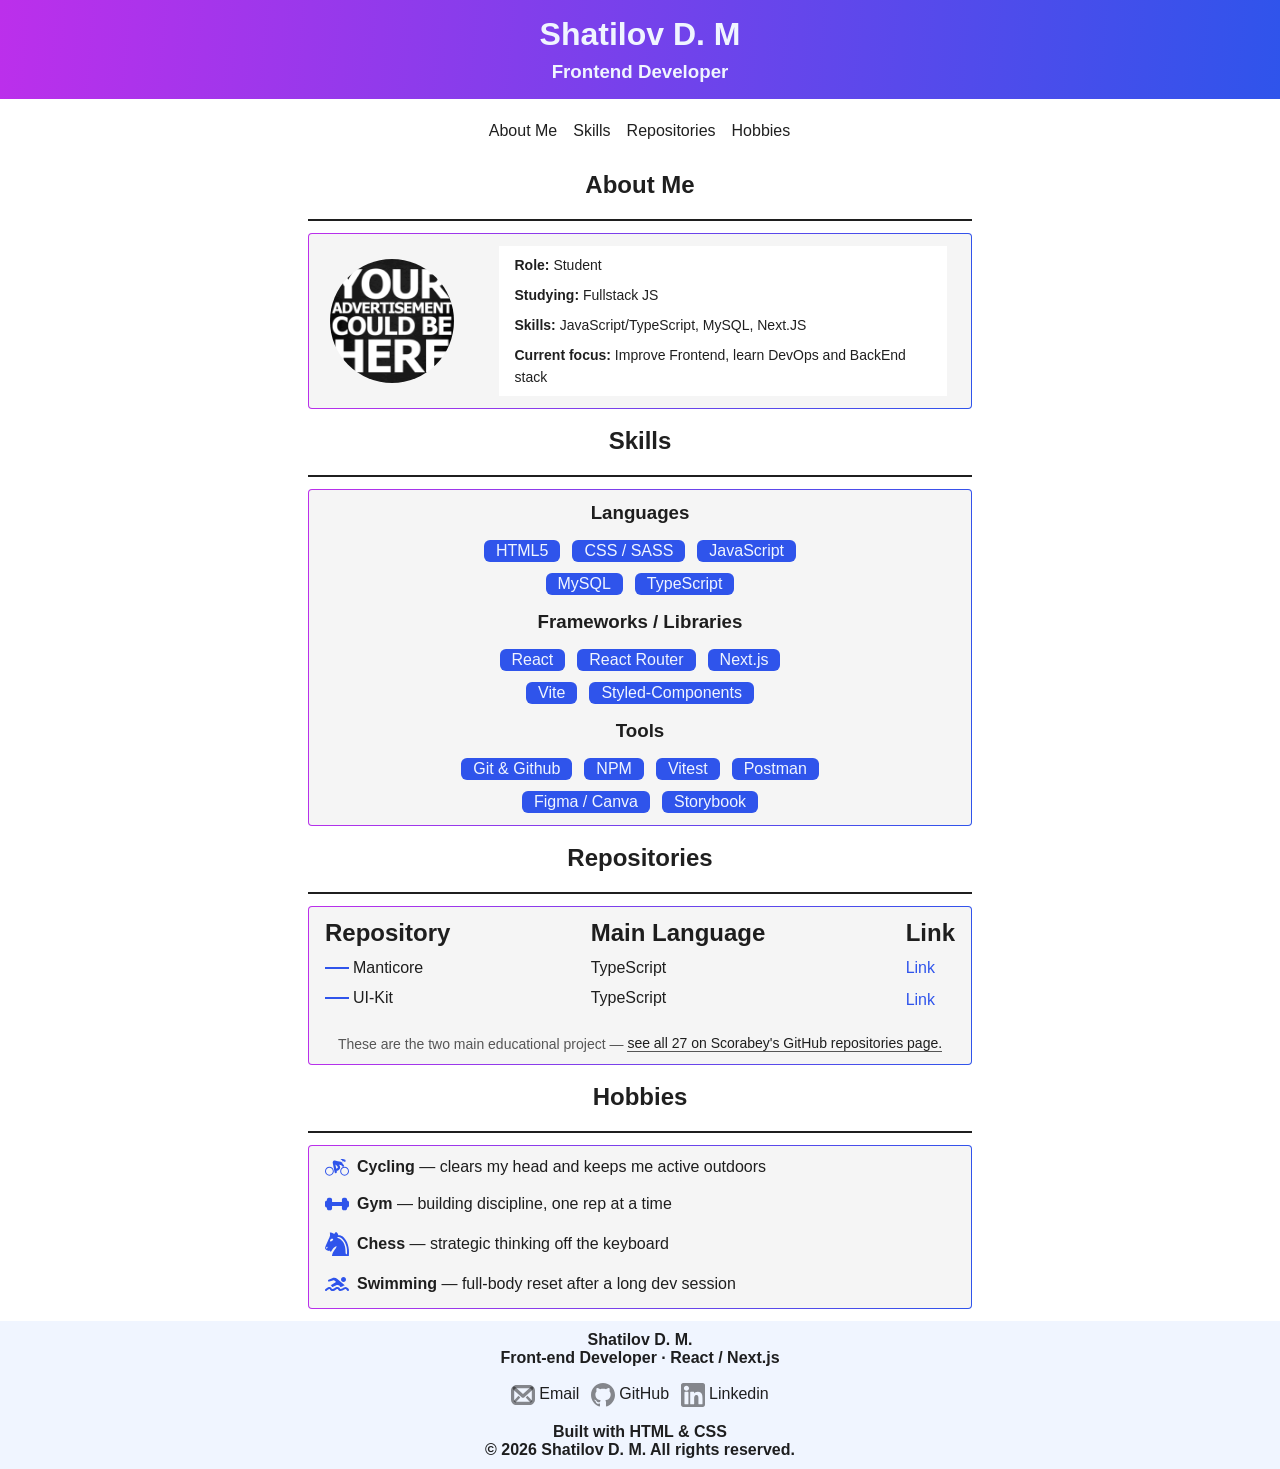
==== commit 249292e3: "Update: Add links and titles from links, update footer" ====
--- a/index.html
+++ b/index.html
@@ -6,6 +6,7 @@
         <link rel="stylesheet" href="./style.css" />
     </head>
     <body>
+        <h1 class="hidden">Shatilov. D. M. Resume</h1>
         <header class="header">
             <h1 class="header__title">Shatilov D. M</h1>
             <h3 class="header__h3">Frontend Developer</h3>
@@ -21,6 +22,7 @@
         <hr />
 
         <main class="container about-main">
+            <h2 class="hidden">About me container</h2>
             <div class="avatar">
                 <img
                     src="./public//your-ad-here-big.png"
@@ -48,6 +50,7 @@
         <hr />
 
         <main class="container skills-main">
+            <h2 class="hidden">Skills container</h2>
             <article>
                 <h3>Languages</h3>
                 <div class="lang-list">
@@ -97,6 +100,7 @@
         <hr />
 
         <main class="container repositories-main">
+            <h2 class="hidden">Repositories container</h2>
             <article class="repo-content">
                 <div class="repository">
                     <h4>Repository</h4>
@@ -117,11 +121,15 @@
                 <div class="link">
                     <h4>Link</h4>
                     <a
+                        title="Link into Repository Manticore"
                         href="https://github.com/Scorabey/Manticore"
                         target="_blank"
                         >Link</a
                     >
-                    <a href="https://github.com/Scorabey/UI-Kit" target="_blank"
+                    <a
+                        title="Link into Repository UI-Kit"
+                        href="https://github.com/Scorabey/UI-Kit"
+                        target="_blank"
                         >Link</a
                     >
                 </div>
@@ -129,6 +137,7 @@
             <span class="description"
                 >These are the two main educational project —&nbsp;
                 <a
+                    title="Repository Link"
                     href="https://github.com/Scorabey?tab=repositories"
                     target="_blank"
                 >
@@ -141,6 +150,7 @@
         <hr />
 
         <main class="container hobbies-main">
+            <h2 class="hidden">Hobbies container</h2>
             <div class="hobbies__section">
                 <svg
                     width="24"
@@ -255,7 +265,7 @@
                 Front-end Developer · React / Next.js</span
             >
             <ul class="link-list">
-                <li class="link-item">
+                <li title="Email Link" class="link-item">
                     <svg
                         width="24"
                         height="24"
@@ -291,9 +301,14 @@
                             </clipPath>
                         </defs>
                     </svg>
-                    <a class="link">satlovdanijl@gmail.com</a>
+                    <a
+                        target="_blank"
+                        class="link"
+                        href="mailto:satlovdanijl@gmail.com"
+                        >Email</a
+                    >
                 </li>
-                <li class="link-item">
+                <li title="GitHub Link" class="link-item">
                     <svg
                         width="24"
                         height="24"
@@ -316,9 +331,14 @@
                             </clipPath>
                         </defs>
                     </svg>
-                    <a class="link">GitHub</a>
+                    <a
+                        target="_blank"
+                        class="link"
+                        href="https://github.com/Scorabey"
+                        >GitHub</a
+                    >
                 </li>
-                <li class="link-item">
+                <li title="Linkedin Link" class="link-item">
                     <svg
                         width="24"
                         height="24"
@@ -339,7 +359,12 @@
                             </clipPath>
                         </defs>
                     </svg>
-                    <a class="link">Linkedin</a>
+                    <a
+                        target="_blank"
+                        class="link"
+                        href="https://www.linkedin.com/in/%D0%B4%D0%B0%D0%BD%D0%B8%D1%97%D0%BB-%D1%88%D0%B0%D1%82%D1%96%D0%BB%D0%BE%D0%B2-3bb300417"
+                        >Linkedin</a
+                    >
                 </li>
             </ul>
             <span class="footer__content">
--- a/style.css
+++ b/style.css
@@ -19,6 +19,19 @@
     padding: 0;
 }
 
+.hidden {
+    position: absolute;
+    width: 1px;
+    height: 1px;
+    margin: -1px;
+    border: 0;
+    white-space: nowrap;
+    clip: rect(0, 0, 0, 0);
+    visibility: 0;
+    overflow: hidden;
+    opacity: 0;
+}
+
 ul,
 ol,
 li {
@@ -42,6 +55,7 @@
     flex-direction: column;
     align-items: center;
     gap: 12px;
+    min-height: 100vh;
     color: var(--ColorText);
     background-color: var(--ColorBgContainer);
     font-family: "Sefoe UI", sans-serif;
@@ -356,6 +370,7 @@
 
 footer {
     display: flex;
+    flex-grow: 1;
     flex-direction: column;
     justify-content: center;
     align-items: center;
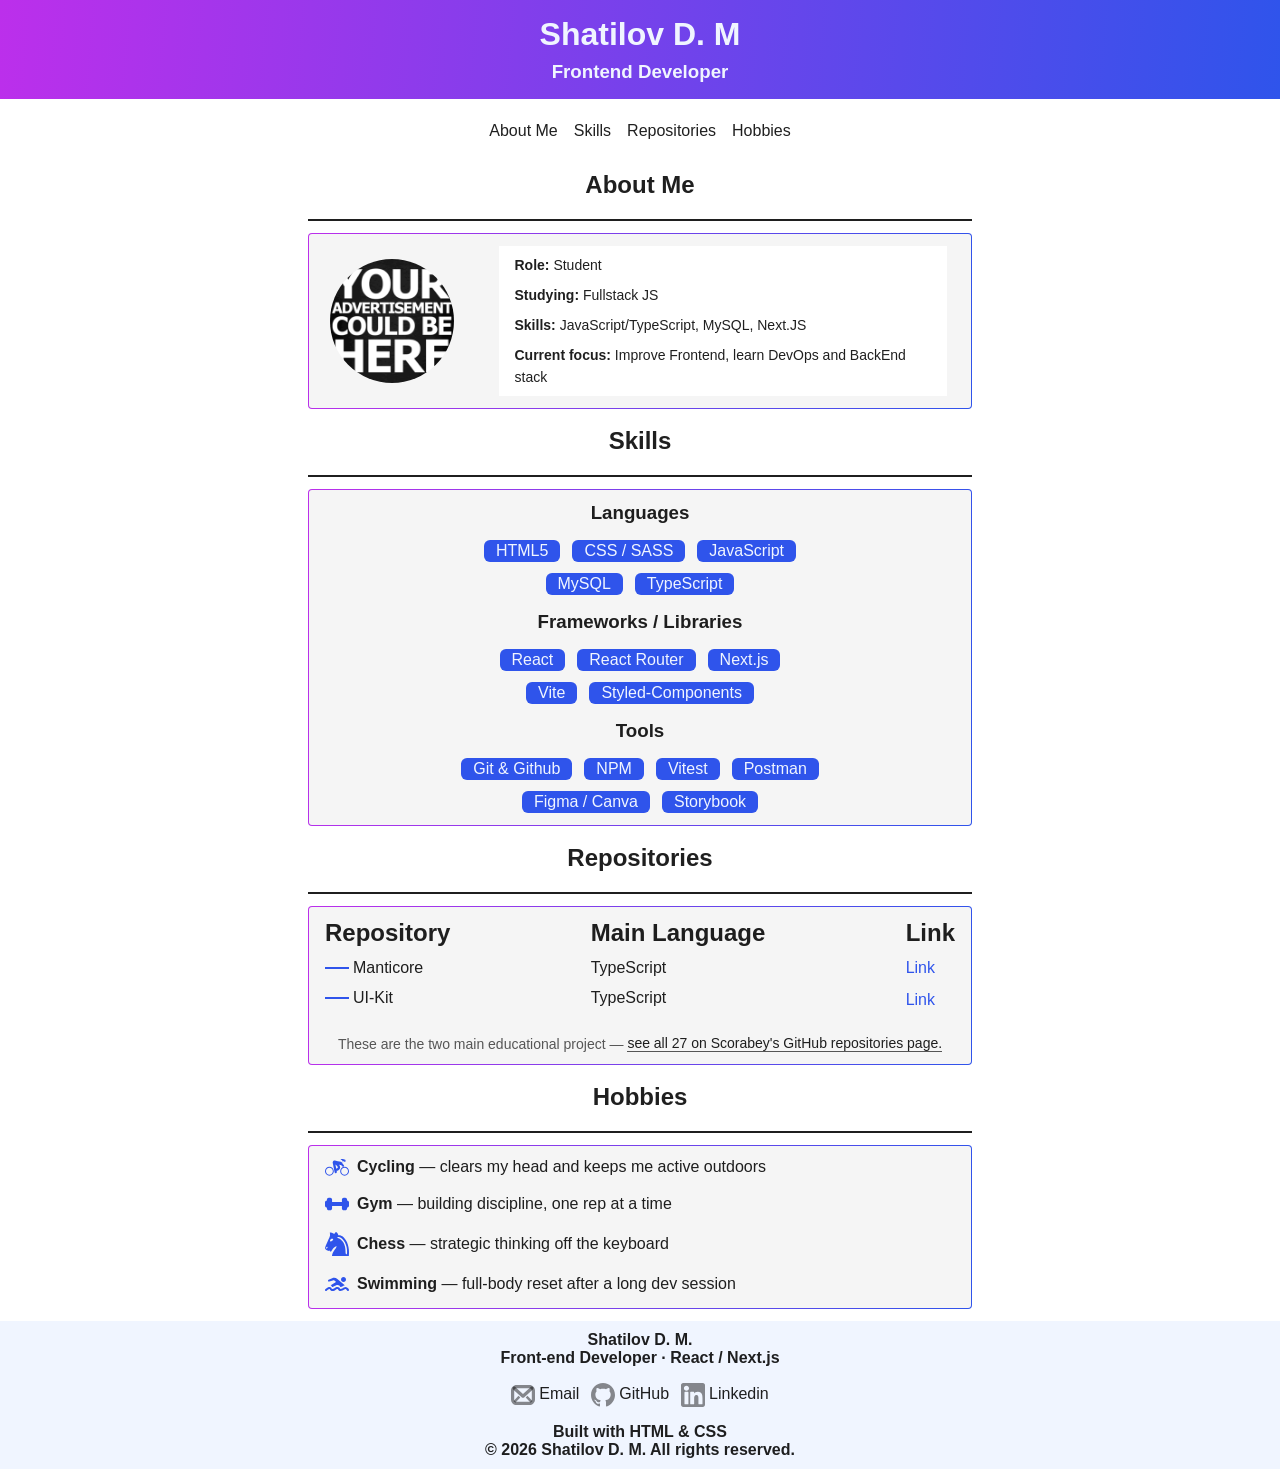
==== commit 9de847e9: "sadasdadadad adadad" ====
--- a/index.html
+++ b/index.html
@@ -2,7 +2,7 @@
 <html lang="en">
     <head>
         <meta charset="UTF-8" />
-        <title>Shatylov D. M. — Resume</title>
+        <title>Shatilov D. M. — Resume</title>
         <link rel="stylesheet" href="./style.css" />
     </head>
     <body>
--- a/style.css
+++ b/style.css
@@ -50,6 +50,68 @@
     }
 }
 
+hr {
+    background-color: var(--ColorText);
+    border: none;
+    width: 664px;
+    height: 2px;
+}
+
+h2 {
+    scroll-margin-top: 50px;
+}
+
+strong {
+    font-weight: 900;
+}
+
+a {
+    display: flex;
+    justify-content: center;
+    align-items: center;
+    width: fit-content;
+    height: 40px;
+    color: var(--ColorText);
+    border-bottom: 2px solid transparent;
+    text-decoration: none;
+    user-select: none;
+
+    &:hover {
+        border-color: black;
+    }
+}
+
+.item {
+    display: flex;
+    justify-content: center;
+    align-items: center;
+    padding-inline: 12px;
+    padding-block: 2px;
+    border-radius: 6px;
+    background-color: var(--PrimaryColor);
+    color: var(--ColorTextLight);
+}
+
+.list-item {
+    display: flex;
+    flex-direction: row;
+    align-items: center;
+    justify-content: center;
+    gap: 4px;
+    width: fit-content;
+    height: fit-content;
+
+    hr {
+        width: 24px;
+        height: 2px;
+        background-color: var(--PrimaryColor);
+    }
+}
+
+html {
+    scroll-behavior: smooth;
+}
+
 body {
     display: flex;
     flex-direction: column;
@@ -58,8 +120,9 @@
     min-height: 100vh;
     color: var(--ColorText);
     background-color: var(--ColorBgContainer);
-    font-family: "Sefoe UI", sans-serif;
+    font-family: "Segoe UI", sans-serif;
     font-weight: 500;
+    transition: all 0.2s ease;
 
     &::before {
         content: "";
@@ -73,64 +136,6 @@
     }
 }
 
-hr {
-    background-color: var(--ColorText);
-    border: none;
-    width: 664px;
-    height: 2px;
-}
-
-h2 {
-    scroll-margin-top: 50px;
-}
-
-strong {
-    font-weight: 900;
-}
-
-a {
-    display: flex;
-    justify-content: center;
-    align-items: center;
-    width: fit-content;
-    height: 40px;
-    color: var(--ColorText);
-    border-bottom: 2px solid transparent;
-    text-decoration: none;
-    user-select: none;
-
-    &:hover {
-        border-color: black;
-    }
-}
-
-.item {
-    display: flex;
-    justify-content: center;
-    align-items: center;
-    padding-inline: 12px;
-    padding-block: 2px;
-    border-radius: 6px;
-    background-color: var(--PrimaryColor);
-    color: var(--ColorTextLight);
-}
-
-.list-item {
-    display: flex;
-    flex-direction: row;
-    align-items: center;
-    justify-content: center;
-    gap: 4px;
-    width: fit-content;
-    height: fit-content;
-
-    hr {
-        width: 24px;
-        height: 2px;
-        background-color: var(--PrimaryColor);
-    }
-}
-
 header {
     display: flex;
     flex-direction: column;
@@ -153,9 +158,10 @@
     justify-content: center;
     align-items: center;
     gap: 16px;
-    width: 664px;
+    min-width: 664px;
     height: fit-content;
     z-index: 1000;
+    box-sizing: border-box;
 
     a {
         &:active {
@@ -404,3 +410,24 @@
         }
     }
 }
+
+@media (max-width: 1024px) {
+    body {
+        gap: 24px;
+    }
+
+    nav {
+        padding-inline: 16px;
+        border-radius: 4px;
+        justify-content: space-between;
+        gap: 0px;
+        background-color: var(--ColorFooter);
+        opacity: 0.4;
+        box-shadow: 0px 2px 4px 0px rgba(0, 0, 0, 0.25);
+        color: black;
+
+        a {
+            color: black;
+        }
+    }
+}
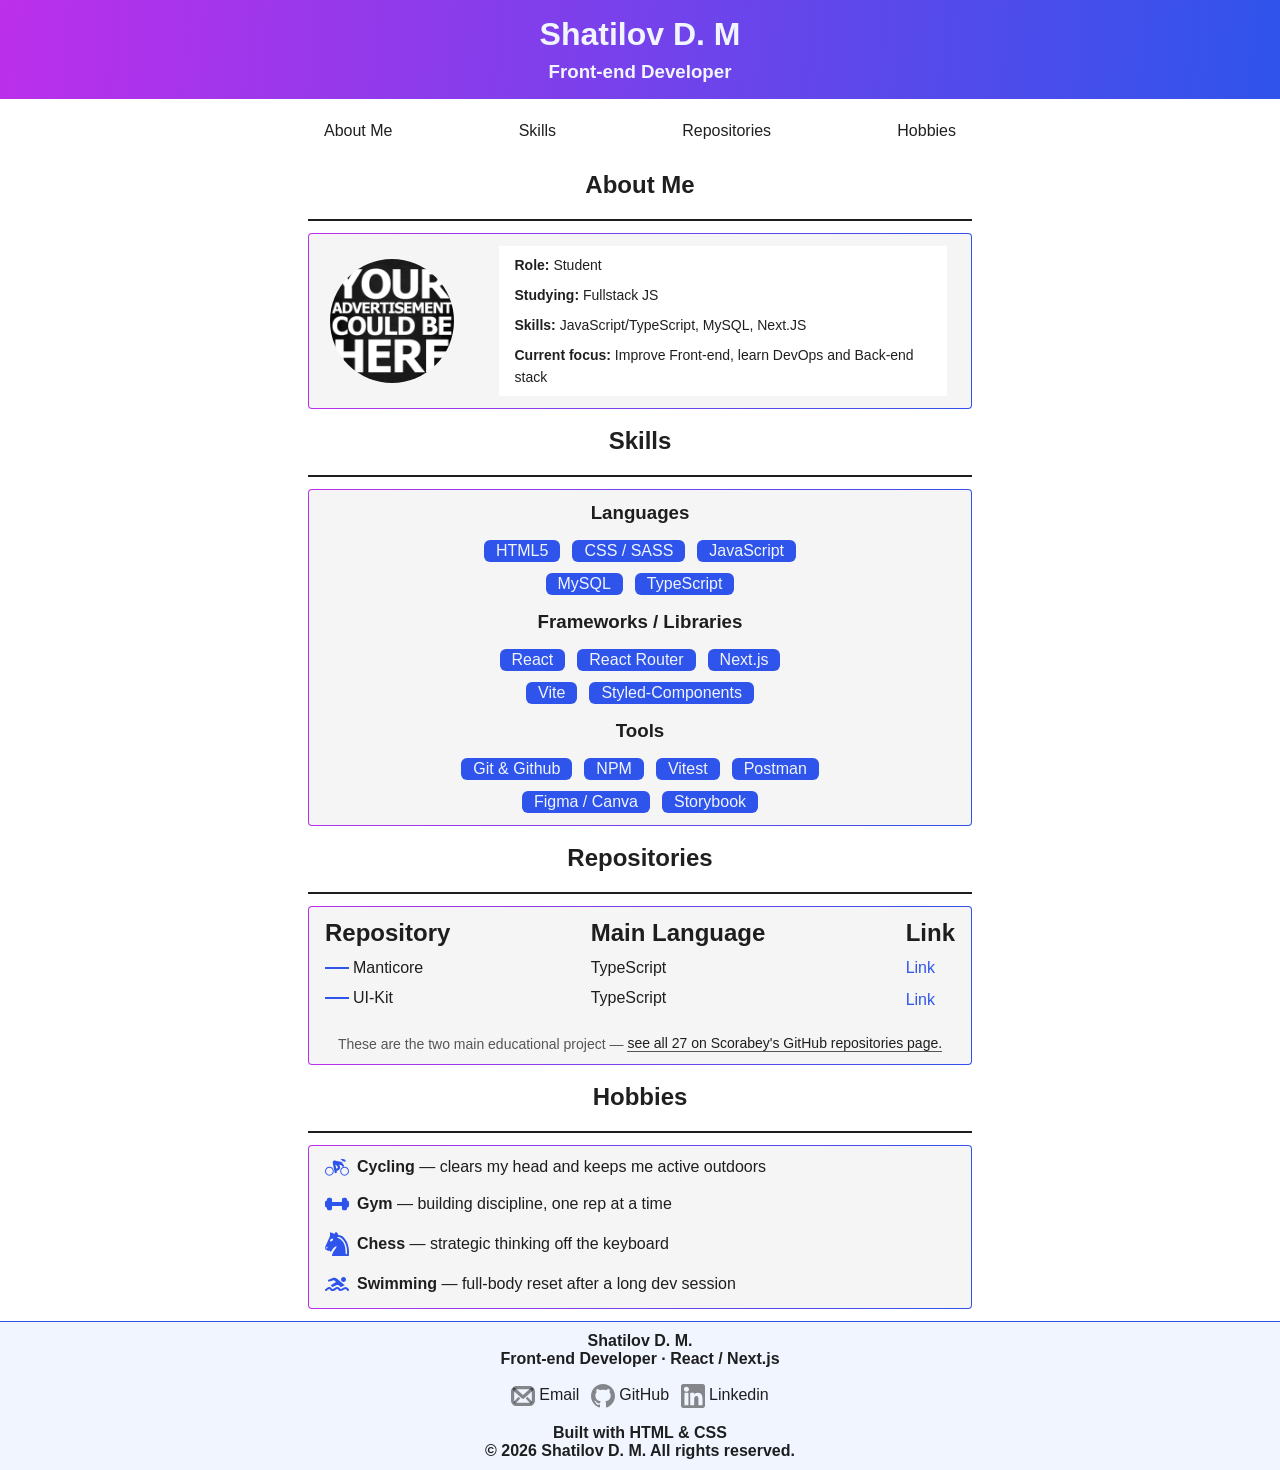
==== commit de9c6a14: "Update" ====
--- a/index.html
+++ b/index.html
@@ -9,7 +9,7 @@
         <h1 class="hidden">Shatilov. D. M. Resume</h1>
         <header class="header">
             <h1 class="header__title">Shatilov D. M</h1>
-            <h3 class="header__h3">Frontend Developer</h3>
+            <h3 class="header__h3">Front-end Developer</h3>
         </header>
         <nav class="nav">
             <a class="nav__anchor" href="#AboutMe">About Me</a>
@@ -39,8 +39,8 @@
                         Next.JS
                     </p>
                     <p>
-                        <strong>Current focus:</strong> Improve Frontend, learn
-                        DevOps and BackEnd stack
+                        <strong>Current focus:</strong> Improve Front-end, learn
+                        DevOps and Back-end stack
                     </p>
                 </div>
             </article>
--- a/style.css
+++ b/style.css
@@ -155,7 +155,8 @@
     position: sticky;
     top: 10px;
     flex-direction: row;
-    justify-content: center;
+    justify-content: space-between;
+    padding-inline: 16px;
     align-items: center;
     gap: 16px;
     min-width: 664px;
@@ -382,6 +383,7 @@
     align-items: center;
     gap: 16px;
     padding-block: 10px;
+    border-top: 1px solid var(--PrimaryColor);
     width: 100%;
     background-color: var(--ColorFooter);
 
@@ -423,7 +425,6 @@
         gap: 0px;
         background-color: var(--ColorFooter);
         opacity: 0.4;
-        box-shadow: 0px 2px 4px 0px rgba(0, 0, 0, 0.25);
         color: black;
 
         a {
